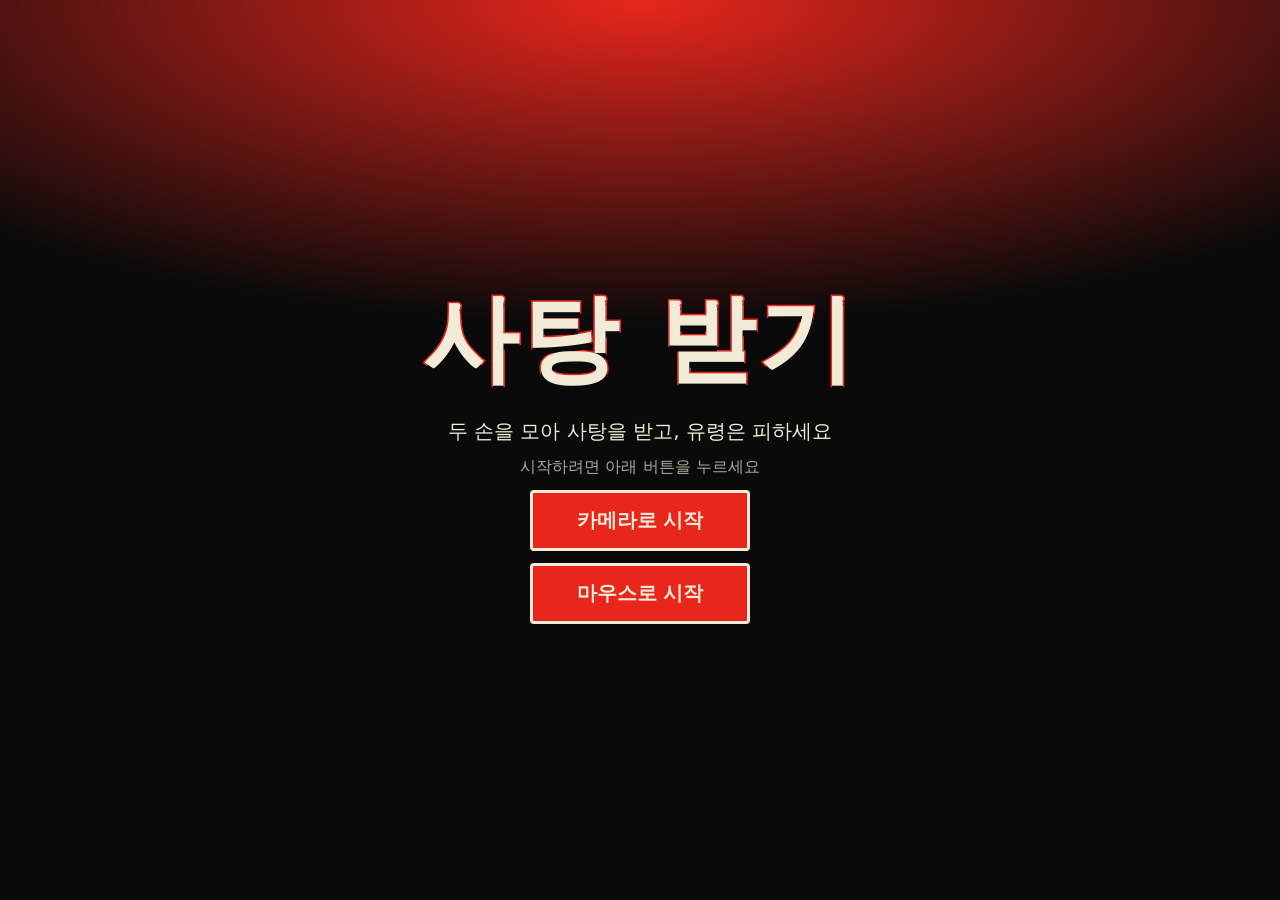
==== index.html @ dd8e65fd "#13 리뷰 반영: 안내 문구 위치와 start-guide 글자 크기 수정 - #message를 #screen-start 밖으로 옮겨 진행 화면에서도 보이게 함 - .start-g" ====
<!doctype html>
<html lang="ko">
<head>
  <meta charset="utf-8">
  <meta name="viewport" content="width=device-width, initial-scale=1">
  <title>사탕 받기</title>
  <link rel="stylesheet" href="style.css">
</head>
<body>
  <canvas id="game-canvas" width="800" height="600"></canvas>
  <video id="camera-video" autoplay playsinline muted hidden></video>

  <section id="screen-start" class="screen">
    <h1>사탕 받기</h1>
    <p>두 손을 모아 사탕을 받고, 유령은 피하세요</p>
    <p class="start-guide">시작하려면 아래 버튼을 누르세요</p>
    <button id="btn-camera" type="button">카메라로 시작</button>
    <button id="btn-mouse" type="button">마우스로 시작</button>
  </section>

  <section id="screen-play" class="screen" hidden>
    <div id="hud-score"></div>
    <div id="hud-lives"></div>
  </section>

  <section id="screen-end" class="screen" hidden>
    <div id="over-blood"></div>
    <div id="over-witch-left"></div>
    <div id="over-witch-right"></div>
    <h2 id="over-title">GAME OVER</h2>
    <p id="final-score"></p>
    <button id="btn-restart" type="button">다시 하기</button>
  </section>

  <p id="message"></p>

  <script src="js/input.js"></script>
  <script src="js/sound.js"></script>
  <script src="js/game.js"></script>
  <script src="js/render.js"></script>
  <script src="js/screens.js"></script>
  <script src="js/main.js"></script>
</body>
</html>
---- style.css ----
:root {
  --red: #E8261C;
  --black: #0A0A0A;
  --cream: #F2EBD8;
}

html, body {
  margin: 0;
  height: 100%;
  background: radial-gradient(120% 60% at 50% 0%, var(--red) 0%, var(--black) 60%);
  color: var(--cream);
  font-family: system-ui, sans-serif;
}

.screen {
  position: fixed;
  inset: 0;
  display: flex;
  flex-direction: column;
  align-items: center;
  justify-content: center;
  gap: 12px;
  text-align: center;
}

.screen[hidden] {
  display: none;
}

#game-canvas {
  display: none;
}

/* 오버레이·버튼·HUD (#13) */
h1 {
  margin: 0;
  font-size: clamp(48px, 9vw, 96px);
  color: var(--cream);
  letter-spacing: 0.04em;
  -webkit-text-stroke: 3px var(--red);
  paint-order: stroke fill;
  text-shadow: 0 6px 0 var(--black);
}

#screen-start p {
  margin: 0;
  font-size: 20px;
}

#screen-start .start-guide {
  opacity: 0.7;
  font-size: 16px;
}

button {
  min-width: 220px;
  padding: 14px 28px;
  border: 3px solid var(--cream);
  border-radius: 4px;
  background: var(--red);
  color: var(--cream);
  font: inherit;
  font-size: 20px;
  font-weight: 700;
  cursor: pointer;
  box-shadow: 0 5px 0 var(--black);
  transition: transform 0.08s, box-shadow 0.08s;
}

button:hover {
  background: var(--cream);
  color: var(--red);
}

button:active {
  transform: translateY(4px);
  box-shadow: 0 1px 0 var(--black);
}

/* 시작 화면과 진행 화면에서 함께 쓰는 안내 문구 */
#message {
  position: fixed;
  top: 16px;
  left: 0;
  right: 0;
  margin: 0;
  padding: 0 160px;
  font-size: 20px;
  font-weight: 700;
  text-align: center;
  color: var(--cream);
  pointer-events: none;
}

/* 진행 화면 HUD: 화면 위쪽, 점수는 왼쪽 / 목숨은 오른쪽 */
#screen-play {
  justify-content: flex-start;
  pointer-events: none;
}

#hud-score,
#hud-lives {
  position: absolute;
  top: 16px;
  font-size: 32px;
  font-weight: 800;
  color: var(--cream);
  text-shadow: 0 3px 0 var(--black);
}

#hud-score {
  left: 24px;
}

#hud-lives {
  right: 24px;
  color: var(--red);
  letter-spacing: 0.1em;
}

/* 끝 화면 */
#final-score {
  margin: 0;
  font-size: 28px;
  font-weight: 700;
}
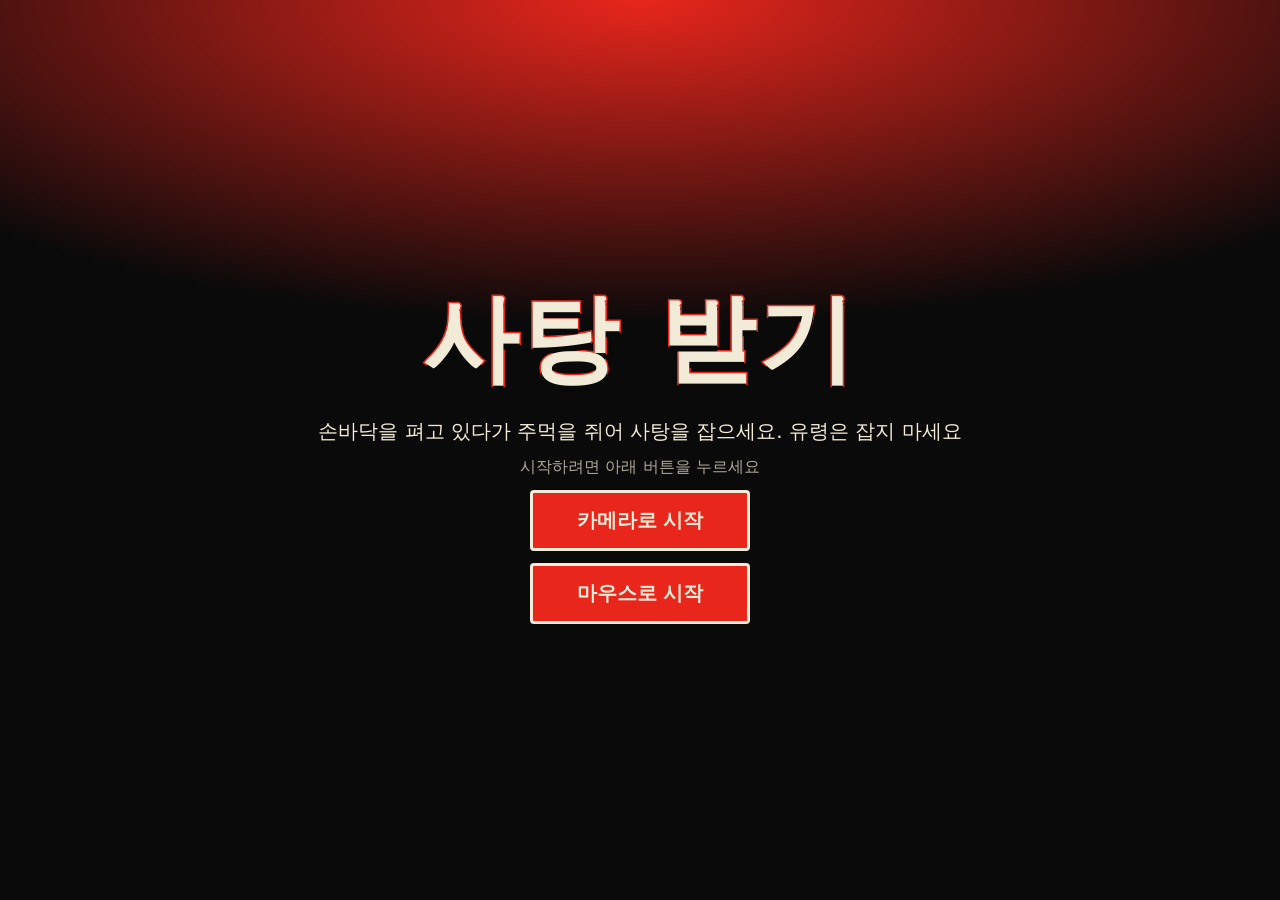
==== commit 1b169977: "#54 main.js 주먹 값 연결, 안내 문구·README를 한 손 + 주먹 쥐기로 정리 쓰지 않게 된 assets/hand.svg는 지운다.  Co-Authored-By: Cl" ====
--- a/index.html
+++ b/index.html
@@ -5,6 +5,8 @@
   <meta name="viewport" content="width=device-width, initial-scale=1">
   <title>사탕 받기</title>
   <link rel="stylesheet" href="style.css">
+  <link rel="preload" as="image" href="assets/blood.svg">
+  <link rel="preload" as="image" href="assets/witch-hand.svg">
 </head>
 <body>
   <canvas id="game-canvas" width="800" height="600"></canvas>
@@ -12,7 +14,7 @@
 
   <section id="screen-start" class="screen">
     <h1>사탕 받기</h1>
-    <p>두 손을 모아 사탕을 받고, 유령은 피하세요</p>
+    <p>손바닥을 펴고 있다가 주먹을 쥐어 사탕을 잡으세요. 유령은 잡지 마세요</p>
     <p class="start-guide">시작하려면 아래 버튼을 누르세요</p>
     <button id="btn-camera" type="button">카메라로 시작</button>
     <button id="btn-mouse" type="button">마우스로 시작</button>
--- a/style.css
+++ b/style.css
@@ -10,6 +10,12 @@
   background: radial-gradient(120% 60% at 50% 0%, var(--red) 0%, var(--black) 60%);
   color: var(--cream);
   font-family: system-ui, sans-serif;
+}
+
+/* 게임이 시작되면 캔버스 양옆 여백을 캔버스 배경(render.js)과 같은 그라데이션으로 맞춘다 */
+html:has(#screen-start[hidden]),
+html:has(#screen-start[hidden]) body {
+  background: linear-gradient(var(--red), rgba(232, 38, 28, 0) 60%) var(--black);
 }
 
 .screen {
@@ -27,8 +33,24 @@
   display: none;
 }
 
+/* 거울 화면: 목숨 아래 구석에 작게. 손이 움직이는 아래쪽을 가리지 않는다 */
+#camera-video {
+  position: fixed;
+  top: 64px;
+  right: 24px;
+  width: 160px;
+  border: 3px solid var(--cream);
+  transform: scaleX(-1);
+  pointer-events: none;
+}
+
+/* 800×600 논리 좌표의 비율을 유지하며 창 안에 가장 크게, 가운데에 둔다 */
 #game-canvas {
-  display: none;
+  position: fixed;
+  inset: 0;
+  margin: auto;
+  width: min(100vw, calc(100vh * 4 / 3));
+  height: auto;
 }
 
 /* 오버레이·버튼·HUD (#13) */
@@ -116,6 +138,8 @@
   right: 24px;
   color: var(--red);
   letter-spacing: 0.1em;
+  -webkit-text-stroke: 2px var(--cream); /* 붉은 배경 위에서도 하트가 보이게 한다 */
+  paint-order: stroke fill;
 }
 
 /* 끝 화면 */
@@ -124,3 +148,104 @@
   font-size: 28px;
   font-weight: 700;
 }
+
+/* 게임 오버 연출 (#14): body.is-over 기준, SPEC 타임라인
+   0.3초 피 1.2초간 / 1.2초 마녀 손 0.8초간 / 2.0초 글씨 / 2.8초 점수·버튼 */
+#over-blood,
+#over-witch-left,
+#over-witch-right {
+  position: fixed;
+  pointer-events: none;
+}
+
+/* blood.svg의 빈틈 없는 부분이 높이의 80%라서, 그 부분이 화면 전체를 덮도록 125%로 둔다 */
+#over-blood {
+  top: 0;
+  left: 0;
+  right: 0;
+  height: 125%;
+  background: url("assets/blood.svg") 0 0 / 100% 100% no-repeat;
+  transform: translateY(-100%);
+}
+
+#over-witch-left,
+#over-witch-right {
+  /* 좁은 창에서 양쪽 손이 가운데서 겹치지 않게 창 폭에 맞춰 줄인다 (400×300 비율 유지) */
+  top: 50%;
+  width: min(400px, 30vw);
+  height: min(300px, 22.5vw);
+  margin-top: calc(min(300px, 22.5vw) / -2);
+  background: url("assets/witch-hand.svg") 0 0 / 100% 100% no-repeat;
+}
+
+#over-witch-left {
+  left: 0;
+  transform: translateX(-100%);
+}
+
+#over-witch-right {
+  right: 0;
+  transform: translateX(100%) scaleX(-1);
+}
+
+#over-title,
+#final-score,
+#btn-restart {
+  position: relative;
+  opacity: 0;
+}
+
+/* 나타나기 전에는 클릭도 키보드 포커스도 받지 않는다 */
+#btn-restart {
+  visibility: hidden;
+}
+
+#over-title {
+  margin: 0;
+  font-size: clamp(56px, 11vw, 120px);
+  color: var(--cream);
+  -webkit-text-stroke: 4px var(--red);
+  paint-order: stroke fill;
+}
+
+.is-over #screen-end {
+  display: flex;
+  z-index: 1;
+}
+
+.is-over #over-blood {
+  animation: over-blood-fall 1.2s 0.3s ease-in both;
+}
+
+.is-over #over-witch-left {
+  animation: over-witch-left-in 0.8s 1.2s ease-out both;
+}
+
+.is-over #over-witch-right {
+  animation: over-witch-right-in 0.8s 1.2s ease-out both;
+}
+
+.is-over #over-title {
+  animation: over-fade-in 0.4s 2s both;
+}
+
+.is-over #final-score,
+.is-over #btn-restart {
+  animation: over-fade-in 0.4s 2.8s both;
+}
+
+@keyframes over-blood-fall {
+  to { transform: translateY(0); }
+}
+
+@keyframes over-witch-left-in {
+  to { transform: translateX(0); }
+}
+
+@keyframes over-witch-right-in {
+  to { transform: translateX(0) scaleX(-1); }
+}
+
+@keyframes over-fade-in {
+  to { opacity: 1; visibility: visible; }
+}
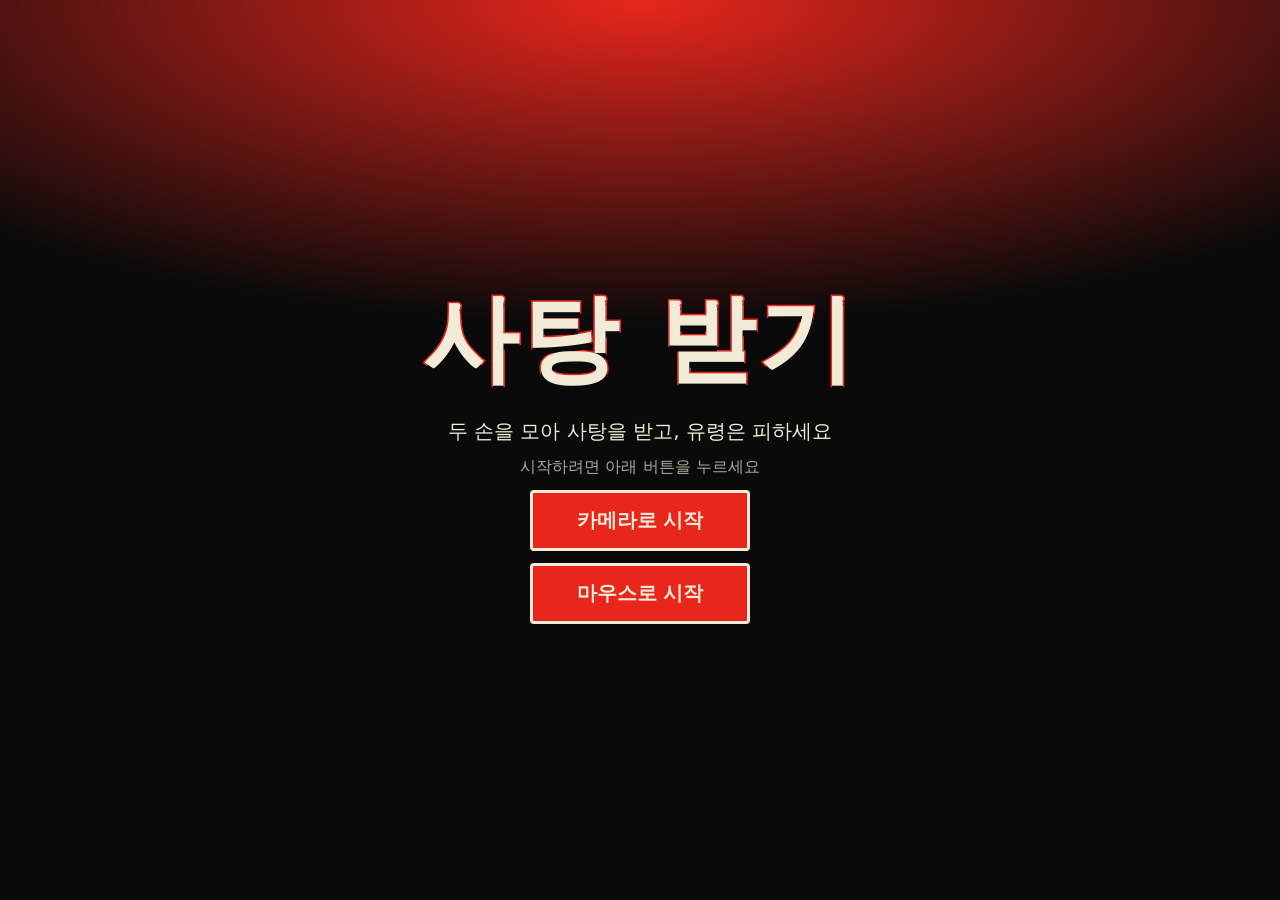
==== commit 6950841b: "Merge pull request #48 from jinwonnie00/issue-47-favicon #47 탭 아이콘 지정으로 favicon 404 없애기" ====
--- a/index.html
+++ b/index.html
@@ -4,6 +4,7 @@
   <meta charset="utf-8">
   <meta name="viewport" content="width=device-width, initial-scale=1">
   <title>사탕 받기</title>
+  <link rel="icon" href="assets/candy.svg" type="image/svg+xml">
   <link rel="stylesheet" href="style.css">
   <link rel="preload" as="image" href="assets/blood.svg">
   <link rel="preload" as="image" href="assets/witch-hand.svg">
@@ -14,7 +15,7 @@
 
   <section id="screen-start" class="screen">
     <h1>사탕 받기</h1>
-    <p>손바닥을 펴고 있다가 주먹을 쥐어 사탕을 잡으세요. 유령은 잡지 마세요</p>
+    <p>두 손을 모아 사탕을 받고, 유령은 피하세요</p>
     <p class="start-guide">시작하려면 아래 버튼을 누르세요</p>
     <button id="btn-camera" type="button">카메라로 시작</button>
     <button id="btn-mouse" type="button">마우스로 시작</button>
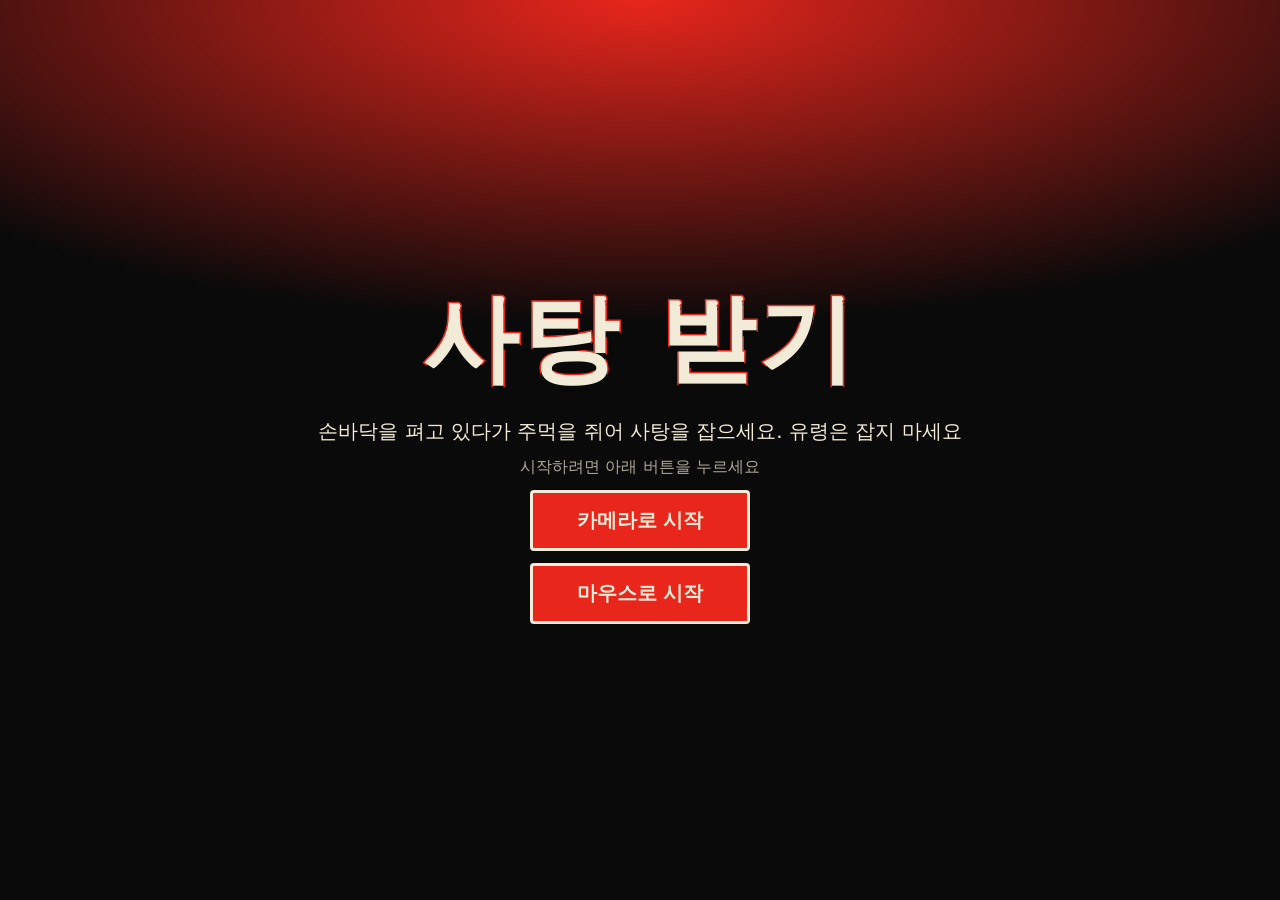
==== commit 67c8ff21: "Merge pull request #60 from jinwonnie00/issue-54-main-fist #54 main.js 주먹 값 연결, 안내 문구·README 정리" ====
--- a/index.html
+++ b/index.html
@@ -15,7 +15,7 @@
 
   <section id="screen-start" class="screen">
     <h1>사탕 받기</h1>
-    <p>두 손을 모아 사탕을 받고, 유령은 피하세요</p>
+    <p>손바닥을 펴고 있다가 주먹을 쥐어 사탕을 잡으세요. 유령은 잡지 마세요</p>
     <p class="start-guide">시작하려면 아래 버튼을 누르세요</p>
     <button id="btn-camera" type="button">카메라로 시작</button>
     <button id="btn-mouse" type="button">마우스로 시작</button>
